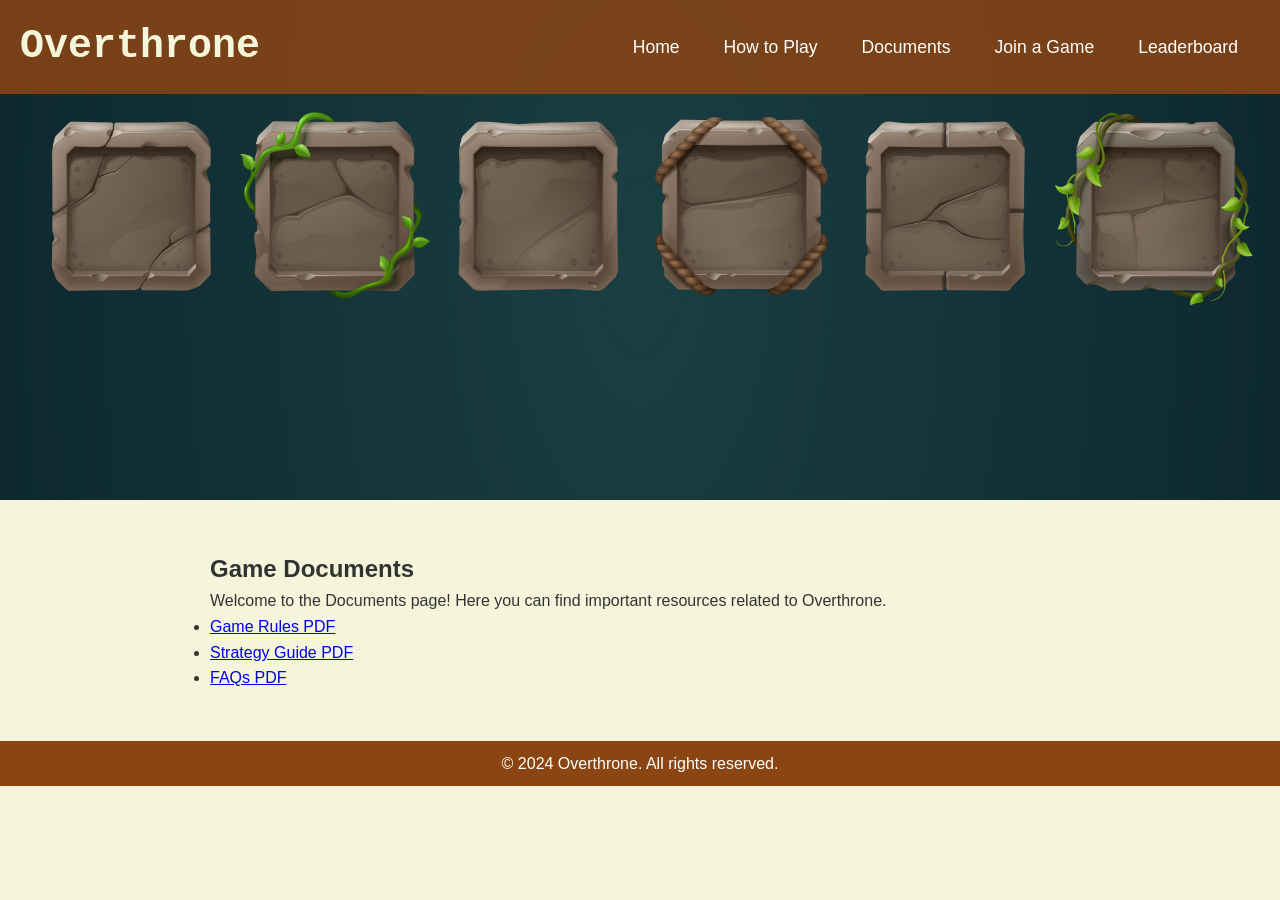
==== documents.html @ b7215c3d "Add files via upload" ====
<!DOCTYPE html>
<html lang="en">
<head>
    <meta charset="UTF-8">
    <meta name="viewport" content="width=device-width, initial-scale=1.0">
    <title>Documents - Overthrone</title>
    <link rel="stylesheet" href="styles.css">
</head>
<body>
    <header>
        <div class="subpage-header"> <!-- Container for cropping -->
            <img src="header-image.jpg" alt="Overthrone Game Banner" class="header-image"> <!-- Original image without class -->
        </div>
        <div class="header-container">
            <h1>Overthrone</h1>
            <nav>
                <ul>
                    <li><a href="index.html">Home</a></li>
                    <li><a href="howtoplay.html">How to Play</a></li>
                    <li><a href="documents.html">Documents</a></li> <!-- New Link to Documents -->
                    <li><a href="#">Join a Game</a></li>
                    <li><a href="#">Leaderboard</a></li>
                </ul>
            </nav>
        </div>
    </header>

    <main>
        <section class="documents">
            <h2>Game Documents</h2>
            <p>Welcome to the Documents page! Here you can find important resources related to Overthrone.</p>
            <ul>
                <li><a href="rules.pdf" target="_blank">Game Rules PDF</a></li>
                <li><a href="strategy_guide.pdf" target="_blank">Strategy Guide PDF</a></li>
                <li><a href="faqs.pdf" target="_blank">FAQs PDF</a></li>
                <!-- Add more document links as needed -->
            </ul>
        </section>
    </main>

    <footer>
        <p>&copy; 2024 Overthrone. All rights reserved.</p>
    </footer>
</body>
</html>
---- styles.css ----
* {
    margin: 0;
    padding: 0;
    box-sizing: border-box;
}

body {
    font-family: 'Kanit', sans-serif;
    background-color: #f5f5dc; /* Board game style background */
    color: #333;
    line-height: 1.6;
}

header {
    position: relative;
}

.header-image {
    width: 100%;
    height: auto;
}

.subpage-header {
    height: 500px;
    overflow: hidden;
    position: relative;
}

.subpage-header img {
    position: absolute;
    top: -50px;
    left: 0;
    width: 100%;
}

.header-container {
    background-color: rgba(139, 69, 19, 0.85); /* Semi-transparent wood-like header */
    color: #f5f5dc;
    padding: 15px 20px;
    display: flex;
    justify-content: space-between;
    align-items: center;
    position: absolute;
    top: 0;
    width: 100%;
}

h1 {
    font-size: 2.5rem;
    font-family: 'Courier New', Courier, monospace;
}

nav ul {
    list-style: none;
    display: flex;
}

nav ul li {
    margin: 0 10px;
}

nav ul li a {
    color: #fff;
    text-decoration: none;
    font-size: 1.1rem;
    padding: 8px 12px;
    transition: color 0.3s;
}

nav ul li a:hover {
    color: #ffd700; /* Golden hover effect */
}

/* Intro section positioned at the bottom of the header */
.intro {
    position: absolute;
    bottom: 10%;
    left: 50%;
    transform: translateX(-50%);
    width: 50%;
    background-color: #f5f5dc; /* Light background to ensure text is readable */
    padding: 20px;
    border-radius: 10px;
    box-shadow: 0 2px 10px rgba(0, 0, 0, 0.2);
    text-align: center;
}

.intro h2 {
    font-size: 2rem;
    color: #8b4513;
}

.intro p {
    font-size: 1.2rem;
}

main {
    padding: 50px 20px;
    max-width: 900px;
    margin: auto;
}

.goal {
    background-color: #fff8dc; /* Light parchment background */
    border: 2px solid #8b4513;
    padding: 20px;
    margin-bottom: 20px;
    border-radius: 10px;
    box-shadow: 2px 2px 5px rgba(0, 0, 0, 0.2);
}

.goal p {
    font-size: 1.2rem;
}

footer {
    background-color: #8b4513;
    color: #fff;
    text-align: center;
    padding: 10px 0;
    position: relative;
    bottom: 0;
    width: 100%;
}

footer p {
    font-size: 1rem;
}
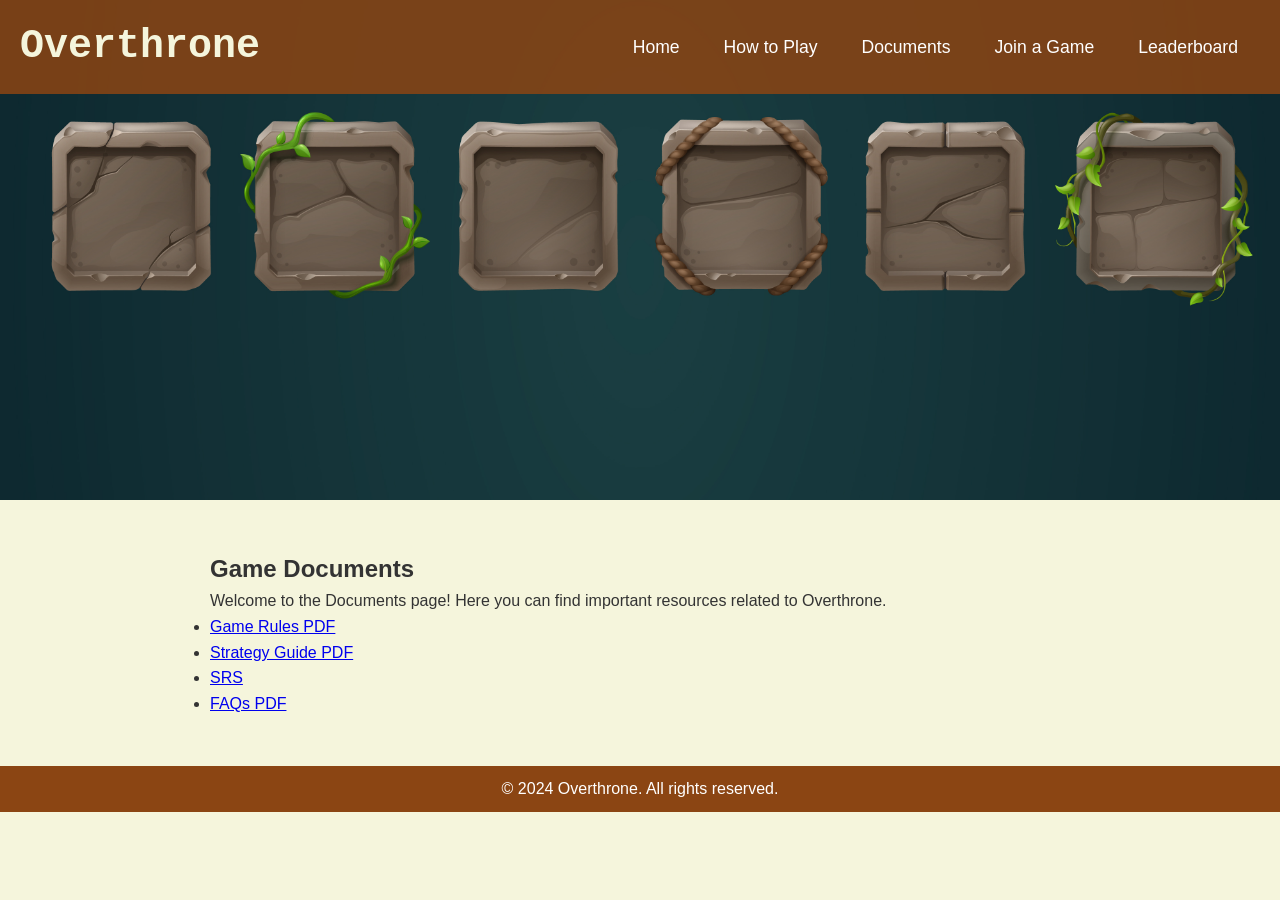
==== commit 5560e952: "Update documents.html" ====
--- a/documents.html
+++ b/documents.html
@@ -32,6 +32,7 @@
             <ul>
                 <li><a href="rules.pdf" target="_blank">Game Rules PDF</a></li>
                 <li><a href="strategy_guide.pdf" target="_blank">Strategy Guide PDF</a></li>
+                <li><a href="strategy_guide.pdf" target="_blank">SRS</a></li>
                 <li><a href="faqs.pdf" target="_blank">FAQs PDF</a></li>
                 <!-- Add more document links as needed -->
             </ul>
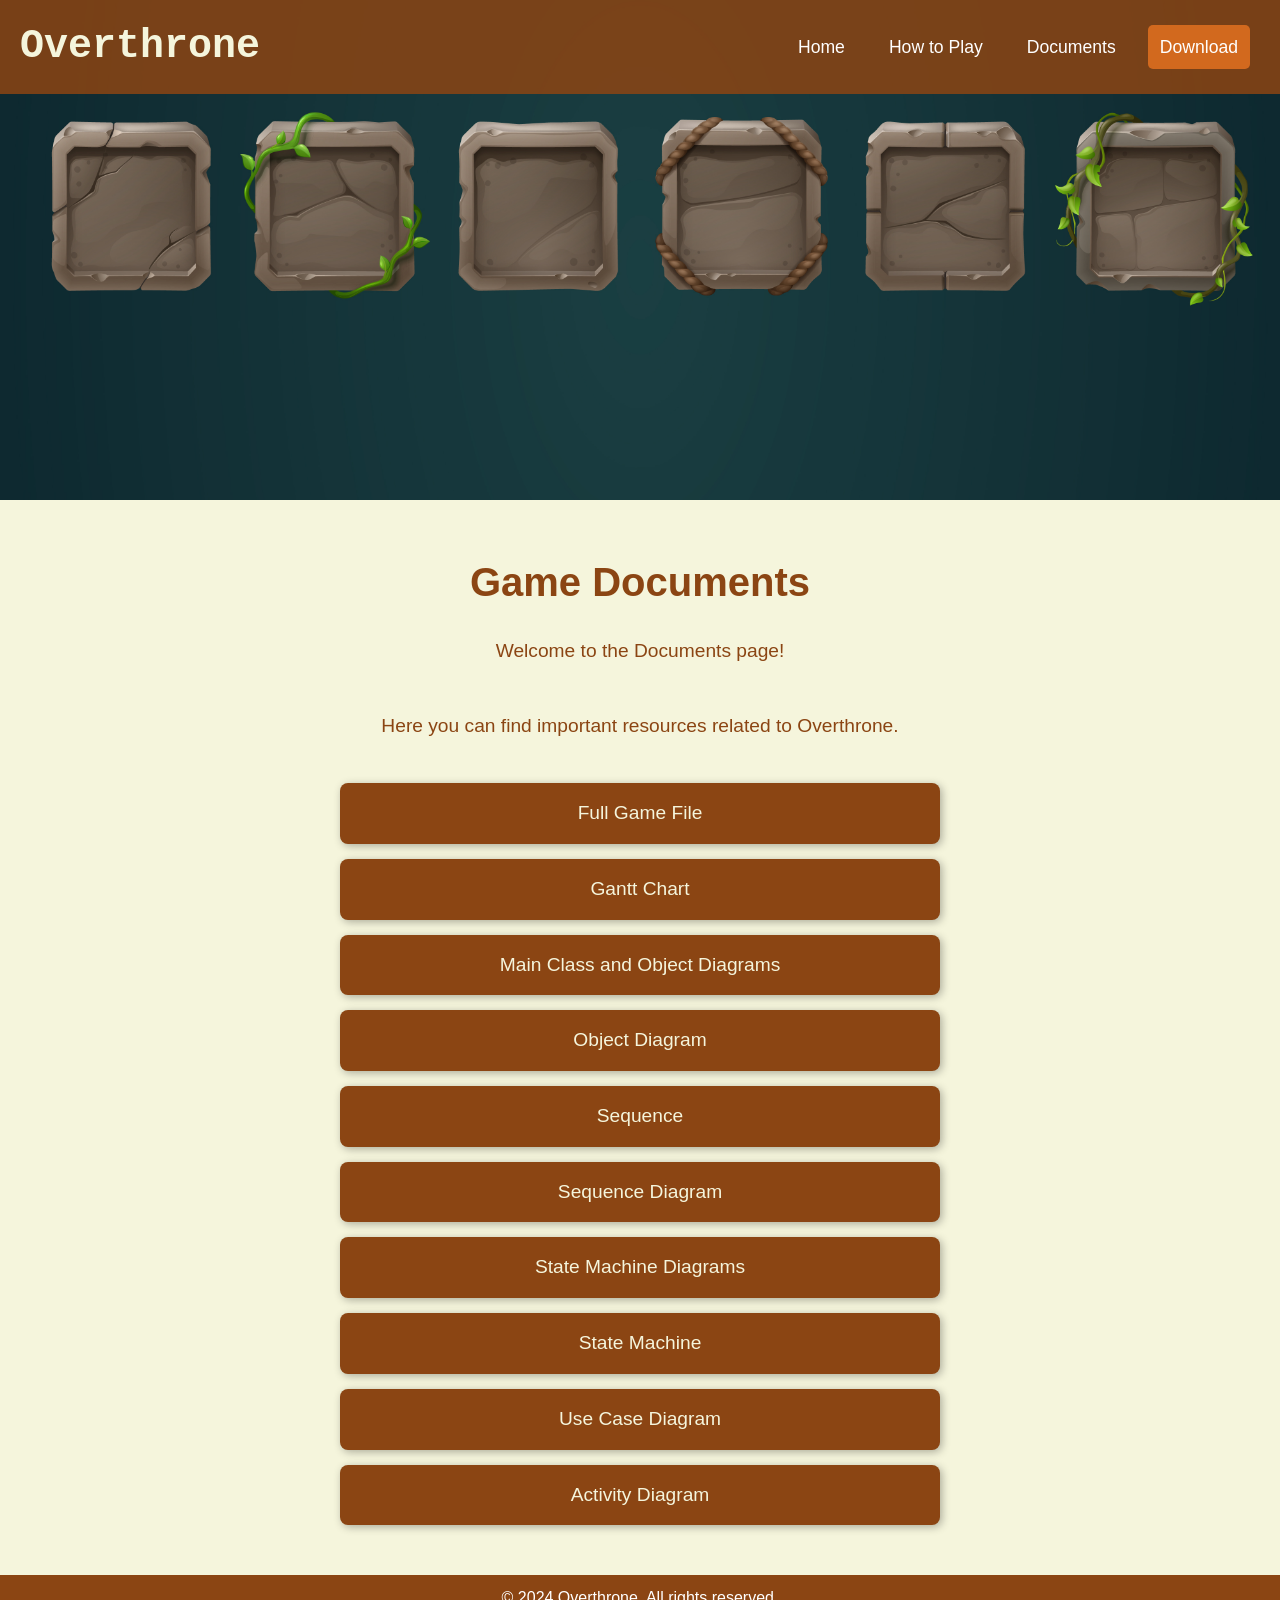
==== commit b96ab5cd: "update website" ====
--- a/documents.html
+++ b/documents.html
@@ -5,11 +5,12 @@
     <meta name="viewport" content="width=device-width, initial-scale=1.0">
     <title>Documents - Overthrone</title>
     <link rel="stylesheet" href="styles.css">
+    <link rel="stylesheet" href="document.css">
 </head>
 <body>
     <header>
-        <div class="subpage-header"> <!-- Container for cropping -->
-            <img src="header-image.jpg" alt="Overthrone Game Banner" class="header-image"> <!-- Original image without class -->
+        <div class="subpage-header">
+            <img src="header-image.jpg" alt="Overthrone Game Banner" class="header-image">
         </div>
         <div class="header-container">
             <h1>Overthrone</h1>
@@ -17,26 +18,29 @@
                 <ul>
                     <li><a href="index.html">Home</a></li>
                     <li><a href="howtoplay.html">How to Play</a></li>
-                    <li><a href="documents.html">Documents</a></li> <!-- New Link to Documents -->
-                    <li><a href="#">Join a Game</a></li>
-                    <li><a href="#">Leaderboard</a></li>
+                    <li><a href="documents.html">Documents</a></li>
+                    <li><a href="https://github.com/FuzionSNZ/GVSU-CIS641-GameSmiths/blob/main/docs/software_requirements_specification.md" class="download-button">Download</a></li>
                 </ul>
             </nav>
         </div>
     </header>
 
-    <main>
-        <section class="documents">
-            <h2>Game Documents</h2>
-            <p>Welcome to the Documents page! Here you can find important resources related to Overthrone.</p>
-            <ul>
-                <li><a href="rules.pdf" target="_blank">Game Rules PDF</a></li>
-                <li><a href="strategy_guide.pdf" target="_blank">Strategy Guide PDF</a></li>
-                <li><a href="strategy_guide.pdf" target="_blank">SRS</a></li>
-                <li><a href="faqs.pdf" target="_blank">FAQs PDF</a></li>
-                <!-- Add more document links as needed -->
-            </ul>
-        </section>
+    <main class="documents">
+        <h2>Game Documents</h2>
+        <p>Welcome to the Documents page!</p>
+        <p>Here you can find important resources related to Overthrone.</p>
+        <div class="document-buttons">
+            <a href="https://github.com/FuzionSNZ/GVSU-CIS641-GameSmiths/blob/main/docs/software_requirements_specification.md" target="_blank">Full Game File</a>
+            <a href="assets/diagrams/Gantt_chart.pdf" target="_blank">Gantt Chart</a>
+            <a href="assets/diagrams/alotofall.pdf" target="_blank">Main Class and Object Diagrams</a>
+            <a href="assets/diagrams/object.pdf" target="_blank">Object Diagram</a>
+            <a href="assets/diagrams/sequence.pdf" target="_blank">Sequence</a>
+            <a href="assets/diagrams/sequence_diagrams.pdf" target="_blank">Sequence Diagram</a>
+            <a href="assets/diagrams/state_machine_diagrams.pdf" target="_blank">State Machine Diagrams</a>
+            <a href="assets/diagrams/statemachine.pdf" target="_blank">State Machine</a>
+            <a href="assets/diagrams/UCD.pdf" target="_blank">Use Case Diagram</a>
+            <a href="assets/diagrams/activity_diagram.pdf" target="_blank">Activity Diagram</a>
+        </div>
     </main>
 
     <footer>
--- a/styles.css
+++ b/styles.css
@@ -4,6 +4,7 @@
     box-sizing: border-box;
 }
 
+/* Global styling */
 body {
     font-family: 'Kanit', sans-serif;
     background-color: #f5f5dc; /* Board game style background */
@@ -11,6 +12,7 @@
     line-height: 1.6;
 }
 
+/* Header and image styling */
 header {
     position: relative;
 }
@@ -50,9 +52,13 @@
     font-family: 'Courier New', Courier, monospace;
 }
 
+/* Navigation styling */
 nav ul {
     list-style: none;
     display: flex;
+    justify-content: center; /* Centers the navigation items */
+    align-items: center;
+    padding: 0;
 }
 
 nav ul li {
@@ -69,6 +75,23 @@
 
 nav ul li a:hover {
     color: #ffd700; /* Golden hover effect */
+}
+
+/* Download button styling */
+nav ul li a.download-button {
+    background-color: #d2691e; /* Rich color for the Download button */
+    padding: 8px 12px;
+    border-radius: 5px;
+    font-size: 1.1rem;
+    color: #fff;
+    text-decoration: none;
+    display: inline-block;
+    transition: background-color 0.3s, color 0.3s;
+}
+
+nav ul li a.download-button:hover {
+    background-color: #8b4513; /* Darker on hover for contrast */
+    color: #f5f5dc; /* Light text color for hover */
 }
 
 /* Intro section positioned at the bottom of the header */
@@ -94,6 +117,7 @@
     font-size: 1.2rem;
 }
 
+/* Main content styling */
 main {
     padding: 50px 20px;
     max-width: 900px;
@@ -113,6 +137,7 @@
     font-size: 1.2rem;
 }
 
+/* Footer styling */
 footer {
     background-color: #8b4513;
     color: #fff;
--- a/document.css
+++ b/document.css
@@ -0,0 +1,181 @@
+/* Global styling */
+body {
+    font-family: 'Kanit', sans-serif;
+    background-color: #f5f5dc; /* Board game style background */
+    color: #333;
+    line-height: 1.6;
+}
+
+header {
+    position: relative;
+}
+
+.header-image {
+    width: 100%;
+    height: auto;
+}
+
+.subpage-header {
+    height: 500px;
+    overflow: hidden;
+    position: relative;
+}
+
+.subpage-header img {
+    position: absolute;
+    top: -50px;
+    left: 0;
+    width: 100%;
+}
+
+.header-container {
+    background-color: rgba(139, 69, 19, 0.85); /* Semi-transparent wood-like header */
+    color: #f5f5dc;
+    padding: 15px 20px;
+    display: flex;
+    justify-content: space-between;
+    align-items: center;
+    position: absolute;
+    top: 0;
+    width: 100%;
+}
+
+h1 {
+    font-size: 2.5rem;
+    font-family: 'Courier New', Courier, monospace;
+}
+
+/* Navigation */
+nav ul {
+    list-style: none;
+    display: flex;
+    justify-content: center; /* Center navigation items */
+    align-items: center;
+}
+
+nav ul li {
+    margin: 0 10px;
+}
+
+nav ul li a {
+    color: #fff;
+    text-decoration: none;
+    font-size: 1.1rem;
+    padding: 8px 12px;
+    transition: color 0.3s;
+}
+
+nav ul li a:hover {
+    color: #ffd700; /* Golden hover effect */
+}
+
+/* Download button styling */
+nav ul li a.download-button {
+    background-color: #d2691e; /* Rich color for the Download button */
+    padding: 8px 12px;
+    border-radius: 5px;
+    font-size: 1.1rem;
+    color: #fff;
+    text-decoration: none;
+    display: inline-block;
+    transition: background-color 0.3s, color 0.3s;
+}
+
+nav ul li a.download-button:hover {
+    background-color: #8b4513; /* Darker on hover for contrast */
+    color: #f5f5dc; /* Light text color for hover */
+}
+
+/* Main content */
+main {
+    padding: 50px 20px;
+    max-width: 900px;
+    margin: auto;
+}
+
+h2 {
+    font-size: 2.5rem;
+    margin-bottom: 20px;
+    color: #8b4513;
+    text-align: center;
+}
+
+section {
+    margin-bottom: 30px;
+}
+
+/* Links and text styling */
+section p, section ul {
+    font-size: 1.1rem;
+    line-height: 1.8;
+    margin-bottom: 20px;
+}
+
+section ul {
+    padding-left: 20px;
+}
+
+section ul li {
+    margin-bottom: 10px;
+}
+
+/* Document buttons */
+.document-buttons {
+    display: flex;
+    flex-direction: column;
+    gap: 15px;
+    align-items: center;
+}
+
+.document-buttons a {
+    display: block;
+    width: 90%; /* Slightly less than paragraph width */
+    max-width: 600px;
+    padding: 15px;
+    background-color: #8b4513; /* Matches site theme */
+    color: #f5f5dc; /* Light color for text */
+    text-align: center;
+    text-decoration: none;
+    font-size: 1.2rem;
+    border-radius: 8px;
+    transition: background-color 0.3s, color 0.3s;
+    box-shadow: 2px 2px 8px rgba(0, 0, 0, 0.3);
+}
+
+.document-buttons a:hover {
+    background-color: #d2691e; /* Slightly brighter for hover */
+    color: #fff; /* Full white on hover */
+    box-shadow: 4px 4px 12px rgba(0, 0, 0, 0.4);
+}
+
+.documents p {
+    margin-bottom: 40px; /* Increase space below the paragraph */
+    text-align: center; /* Center-align the text */
+    font-size: 1.2rem; /* Slightly larger font for better readability */
+    font-weight: 500; /* Add a slight emphasis */
+    color: #8b4513; /* Match the theme color */
+    line-height: 1.8; /* Improve text spacing */
+}
+
+/* Centered and responsive images */
+.centered-image {
+    display: block;
+    max-width: 100%;
+    height: auto;
+    margin: 20px auto;
+}
+
+/* Footer */
+footer {
+    background-color: #8b4513;
+    color: #fff;
+    text-align: center;
+    padding: 10px 0;
+    position: relative;
+    bottom: 0;
+    width: 100%;
+}
+
+footer p {
+    font-size: 1rem;
+}
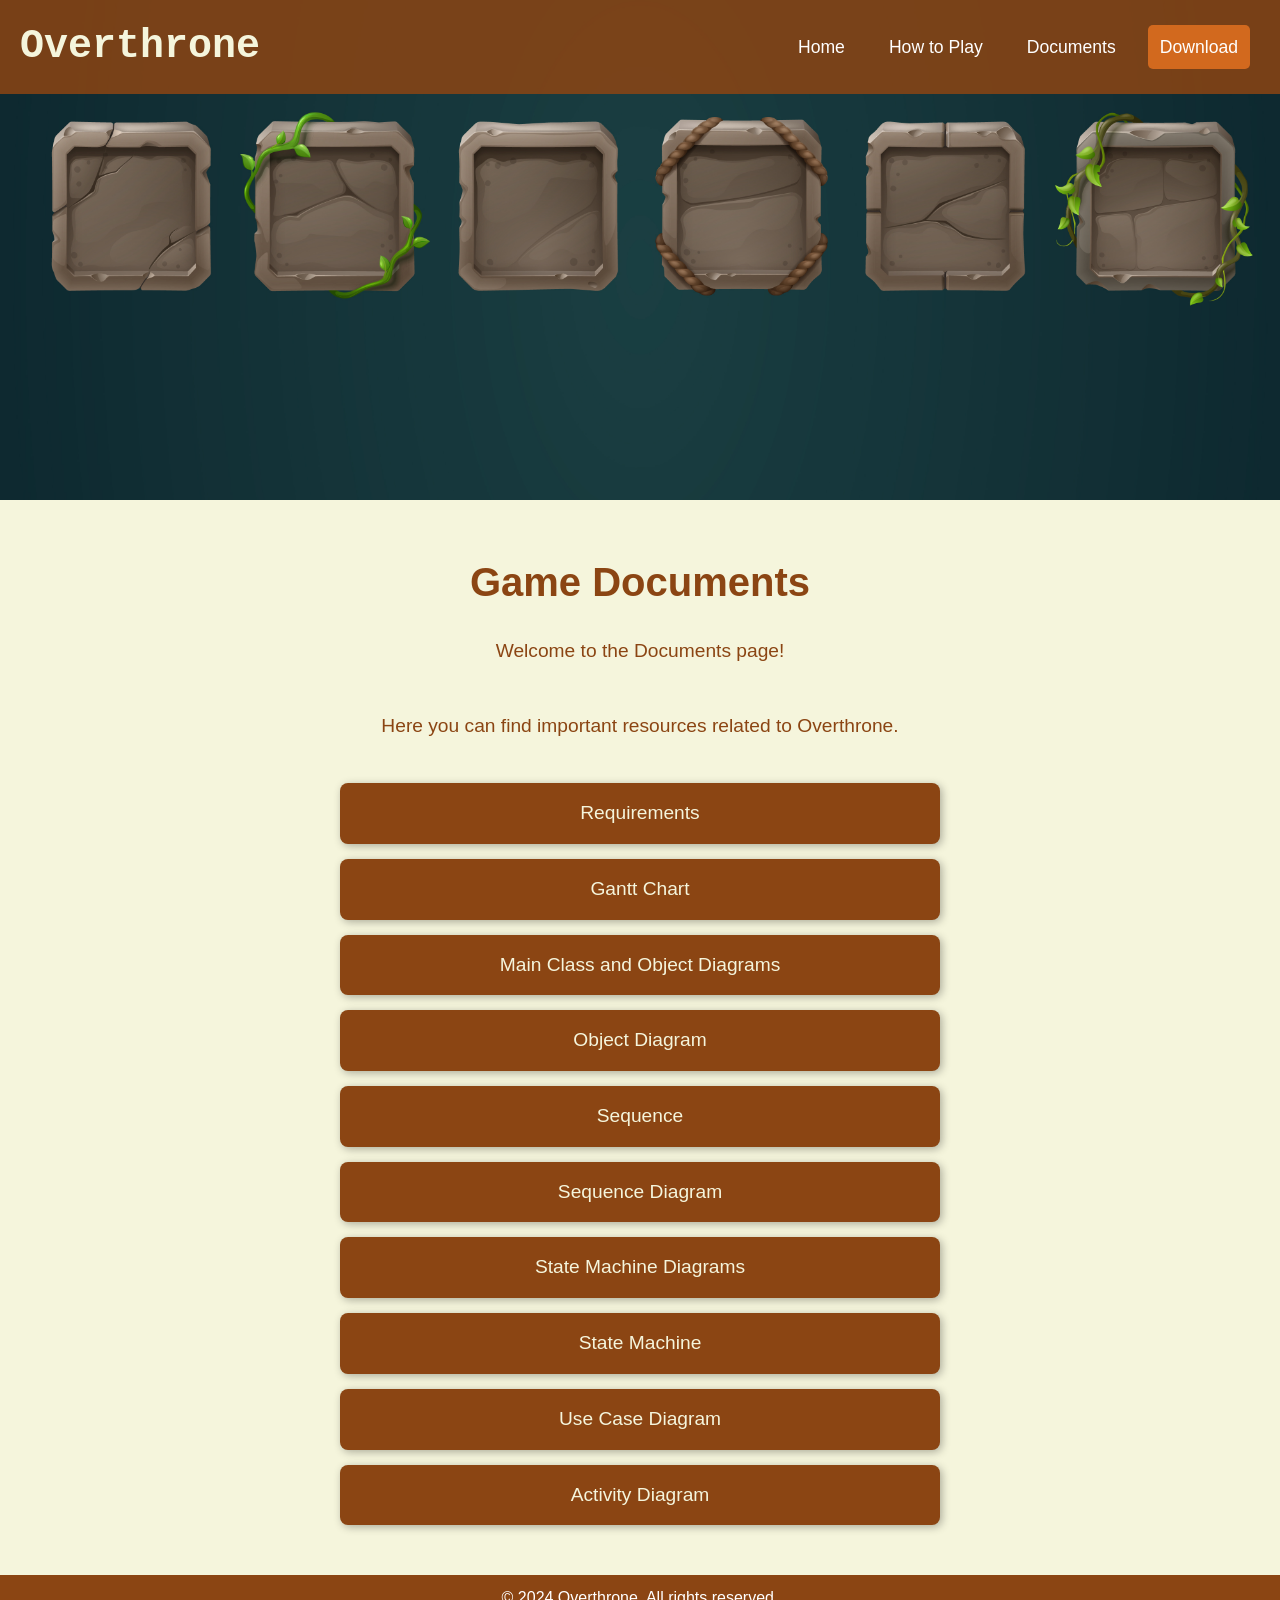
==== commit 5ca435aa: "Update documents.html" ====
--- a/documents.html
+++ b/documents.html
@@ -30,7 +30,7 @@
         <p>Welcome to the Documents page!</p>
         <p>Here you can find important resources related to Overthrone.</p>
         <div class="document-buttons">
-            <a href="https://github.com/FuzionSNZ/GVSU-CIS641-GameSmiths/blob/main/docs/software_requirements_specification.md" target="_blank">Full Game File</a>
+            <a href="https://github.com/FuzionSNZ/GVSU-CIS641-GameSmiths/blob/main/docs/software_requirements_specification_final.md" target="_blank">Requirements</a>
             <a href="assets/diagrams/Gantt_chart.pdf" target="_blank">Gantt Chart</a>
             <a href="assets/diagrams/alotofall.pdf" target="_blank">Main Class and Object Diagrams</a>
             <a href="assets/diagrams/object.pdf" target="_blank">Object Diagram</a>
